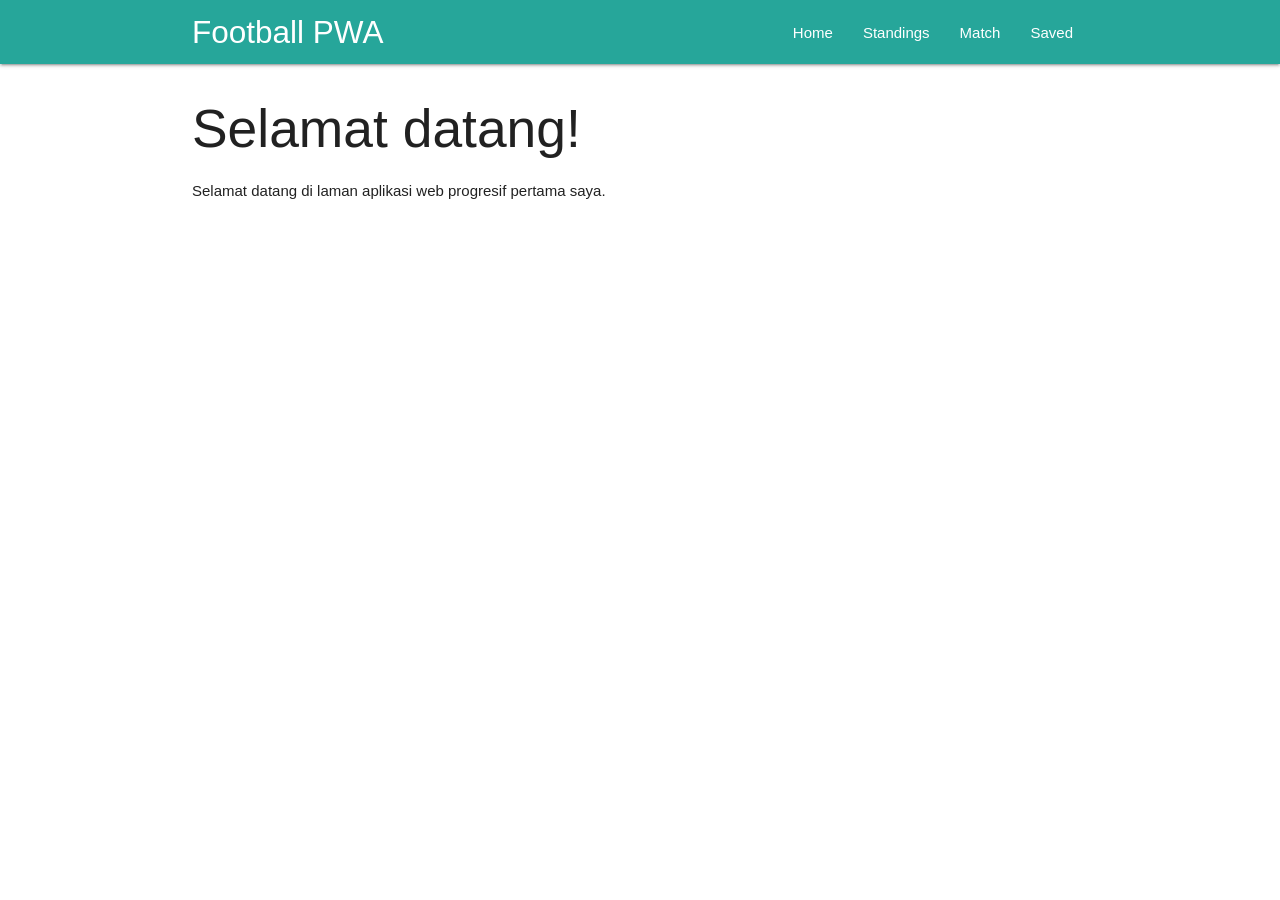
==== index.html @ b12a0390 "first commit" ====
<!DOCTYPE html>
<html lang="en">
<head>
  <meta charset="UTF-8" />
  <title>Football PWA</title>
  <meta name="description" content="Footbal-PWA" />
  <meta name="viewport" content="width=device-width, initial-scale=1" />
  <link rel="stylesheet" href="src/css/materialize.min.css" />
  <link rel="stylesheet" href="https://use.fontawesome.com/releases/v5.15.1/css/all.css" integrity="sha384-vp86vTRFVJgpjF9jiIGPEEqYqlDwgyBgEF109VFjmqGmIY/Y4HV4d3Gp2irVfcrp" crossorigin="anonymous">
  <link rel="stylesheet" href="src/scss/style.css">
  <link href="https://fonts.googleapis.com/icon?family=Material+Icons" rel="stylesheet">
  <link rel="manifest" href="/manifest.json" />
  <meta name="theme-color" content="#00897B" />
</head>
<body>
  <!-- Navigasi -->
  <nav class="teal lighten-1" role="navigation">
    <div class="nav-wrapper container">
      <a href="#" class="brand-logo" id="logo-container">Football PWA</a>
      <a href="#" class="sidenav-trigger" data-target="nav-mobile">☰</a>
      <ul class="topnav right hide-on-med-and-down"></ul>
      <ul class="sidenav" id="nav-mobile"></ul>
    </div>
  </nav>
  <!-- Akhir Navigasi -->

  <div class="body-content container"></div>
  
  <script src="src/script/materialize.min.js"></script>
  <script src="src/script/idb.js"></script>
  <script src="src/script/main.js" type="module"></script>
  


  <script>
  // REGISTER SERVICE WORKER
  if ('serviceWorker' in navigator) {
    window.addEventListener('load', function() {
      navigator.serviceWorker.register('/service-worker.js')
      .then(function() {
        console.log('Pendaftaran ServiceWorker berhasil');
      })
      .catch(function(){
        console.log('Pendaftaran ServiceWorker gagal');
      });
    })
  } else {
    console.log("ServiceWorker belum didukung browser ini.")
  }
</script>
</body>
</html>
---- src/scss/style.css ----
* {
  -webkit-box-sizing: border-box;
          box-sizing: border-box;
}

.card .card-image {
  padding-top: 10px;
}

.card .card-content {
  padding: 15px 20px;
}

.card .card-title {
  font-weight: 500;
}

.standing {
  display: -webkit-box;
  display: -ms-flexbox;
  display: flex;
  -webkit-box-orient: vertical;
  -webkit-box-direction: normal;
      -ms-flex-direction: column;
          flex-direction: column;
  -webkit-box-pack: justify;
      -ms-flex-pack: justify;
          justify-content: space-between;
  height: 480px;
}

.standing .logo {
  padding: 10px 0;
}

.standing .standing-info .standing-info-line {
  display: -webkit-box;
  display: -ms-flexbox;
  display: flex;
  -webkit-box-pack: justify;
      -ms-flex-pack: justify;
          justify-content: space-between;
  padding: 0 5px;
  font-size: 18px;
  font-weight: 450;
}
/*# sourceMappingURL=style.css.map */
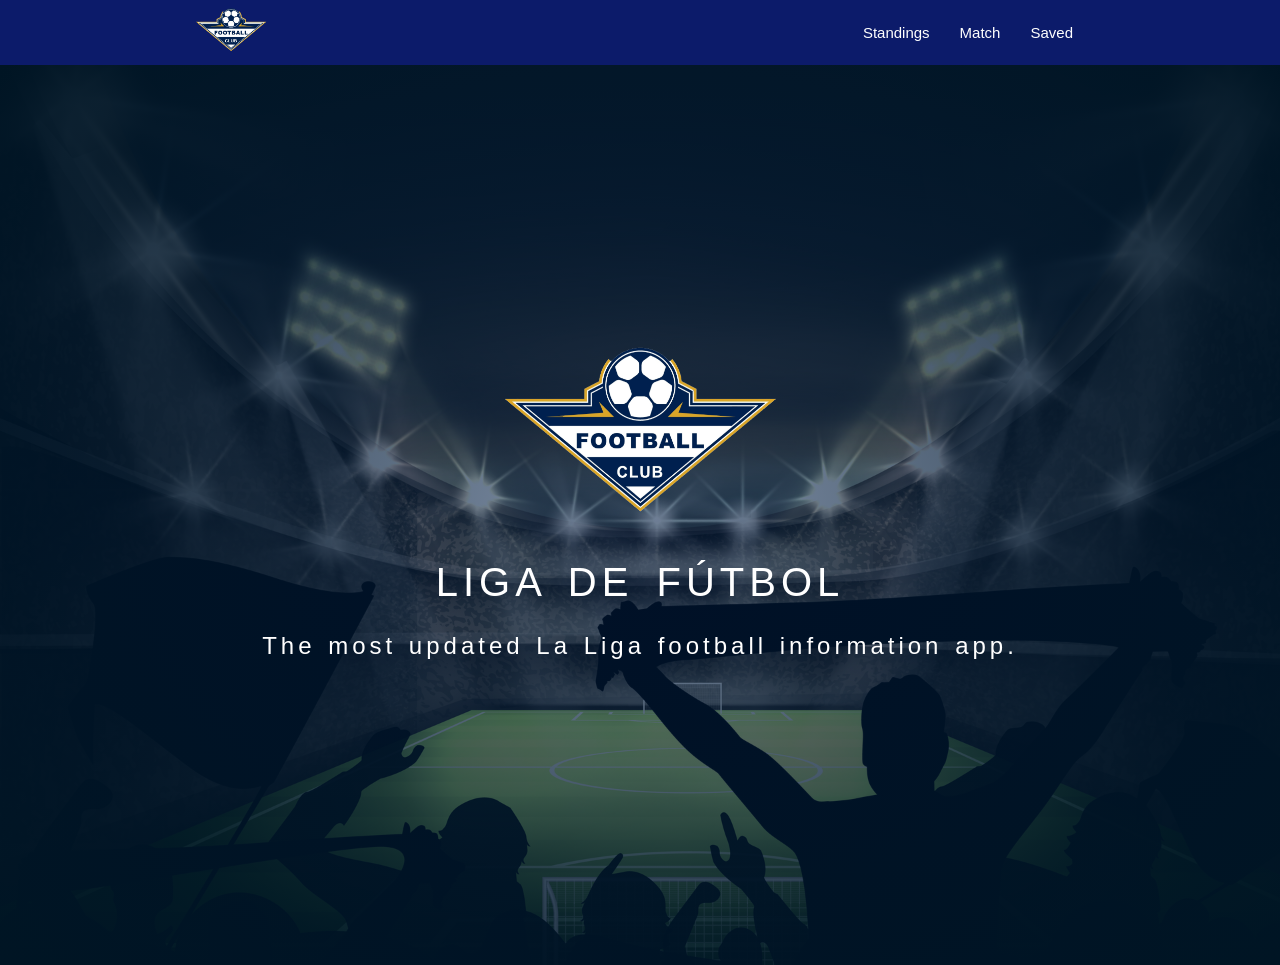
==== commit 15dfa968: "added color and styling" ====
--- a/index.html
+++ b/index.html
@@ -14,39 +14,23 @@
 </head>
 <body>
   <!-- Navigasi -->
-  <nav class="teal lighten-1" role="navigation">
+  <nav role="navigation">
     <div class="nav-wrapper container">
-      <a href="#" class="brand-logo" id="logo-container">Football PWA</a>
+      <a href="#home" class="brand-logo" id="logo-container">
+        <img href="#home" src="src/assets/logo/logo.png" id="nav-logo" alt="FootBall League">
+      </a>
       <a href="#" class="sidenav-trigger" data-target="nav-mobile">☰</a>
       <ul class="topnav right hide-on-med-and-down"></ul>
       <ul class="sidenav" id="nav-mobile"></ul>
     </div>
   </nav>
+  
   <!-- Akhir Navigasi -->
+  <div class="home-content"></div>
+  <div class="body-content container"></div>
 
-  <div class="body-content container"></div>
-  
   <script src="src/script/materialize.min.js"></script>
   <script src="src/script/idb.js"></script>
   <script src="src/script/main.js" type="module"></script>
-  
-
-
-  <script>
-  // REGISTER SERVICE WORKER
-  if ('serviceWorker' in navigator) {
-    window.addEventListener('load', function() {
-      navigator.serviceWorker.register('/service-worker.js')
-      .then(function() {
-        console.log('Pendaftaran ServiceWorker berhasil');
-      })
-      .catch(function(){
-        console.log('Pendaftaran ServiceWorker gagal');
-      });
-    })
-  } else {
-    console.log("ServiceWorker belum didukung browser ini.")
-  }
-</script>
 </body>
 </html>
--- a/src/scss/style.css
+++ b/src/scss/style.css
@@ -1,6 +1,84 @@
+header {
+  padding: 100px 0;
+  height: 100vh;
+  width: 100%;
+  background-color: #0C1B6A;
+  background-image: url("/src/assets/img/stadium-hd.jpg");
+  background-position: bottom;
+  background-size: cover;
+  position: relative;
+  display: -webkit-box;
+  display: -ms-flexbox;
+  display: flex;
+  -webkit-box-align: center;
+      -ms-flex-align: center;
+          align-items: center;
+  -webkit-box-pack: center;
+      -ms-flex-pack: center;
+          justify-content: center;
+}
+
+header::after {
+  content: "";
+  position: absolute;
+  top: 0;
+  bottom: 0;
+  width: 100%;
+  height: 100%;
+  background-image: radial-gradient(#00204f7e, #001524);
+}
+
+header .hero {
+  position: relative;
+  z-index: 9;
+  color: white;
+  margin-top: 0;
+  margin-bottom: 30px;
+}
+
+header .hero img {
+  width: 300px;
+  margin-bottom: 24px;
+}
+
+header .hero h1 {
+  margin: 0;
+  letter-spacing: 5px;
+  word-spacing: 7px;
+  font-size: 40px;
+  font-weight: 400;
+}
+
+header .hero p {
+  font-weight: 300;
+  letter-spacing: 4px;
+  word-spacing: 2px;
+  font-size: 24px;
+}
+
+.banner-league {
+  background-color: #bde0ff;
+  text-align: center;
+  padding: 100px 0 18px;
+}
+
 * {
   -webkit-box-sizing: border-box;
           box-sizing: border-box;
+}
+
+nav {
+  background-color: #0C1B6A !important;
+}
+
+nav #nav-logo {
+  height: 56px;
+}
+
+@media only screen and (min-width: 601px) {
+  nav {
+    height: 65px;
+  }
 }
 
 .card .card-image {
@@ -44,4 +122,35 @@
   font-size: 18px;
   font-weight: 450;
 }
+
+.match-card {
+  border-radius: 15px;
+}
+
+.match-card .team-name {
+  font-size: 1.5rem;
+}
+
+.match-card .versus {
+  font-size: 1.3rem;
+  color: orange;
+}
+
+.match-card .add_match,
+.match-card .delete_match {
+  position: absolute;
+  right: 0;
+}
+
+.match-footer {
+  padding: 5px 0 !important;
+  background-color: #caf0f8;
+  border-radius: 0 0 15px 15px !important;
+  display: -webkit-box;
+  display: -ms-flexbox;
+  display: flex;
+  -webkit-box-pack: space-evenly;
+      -ms-flex-pack: space-evenly;
+          justify-content: space-evenly;
+}
 /*# sourceMappingURL=style.css.map */
